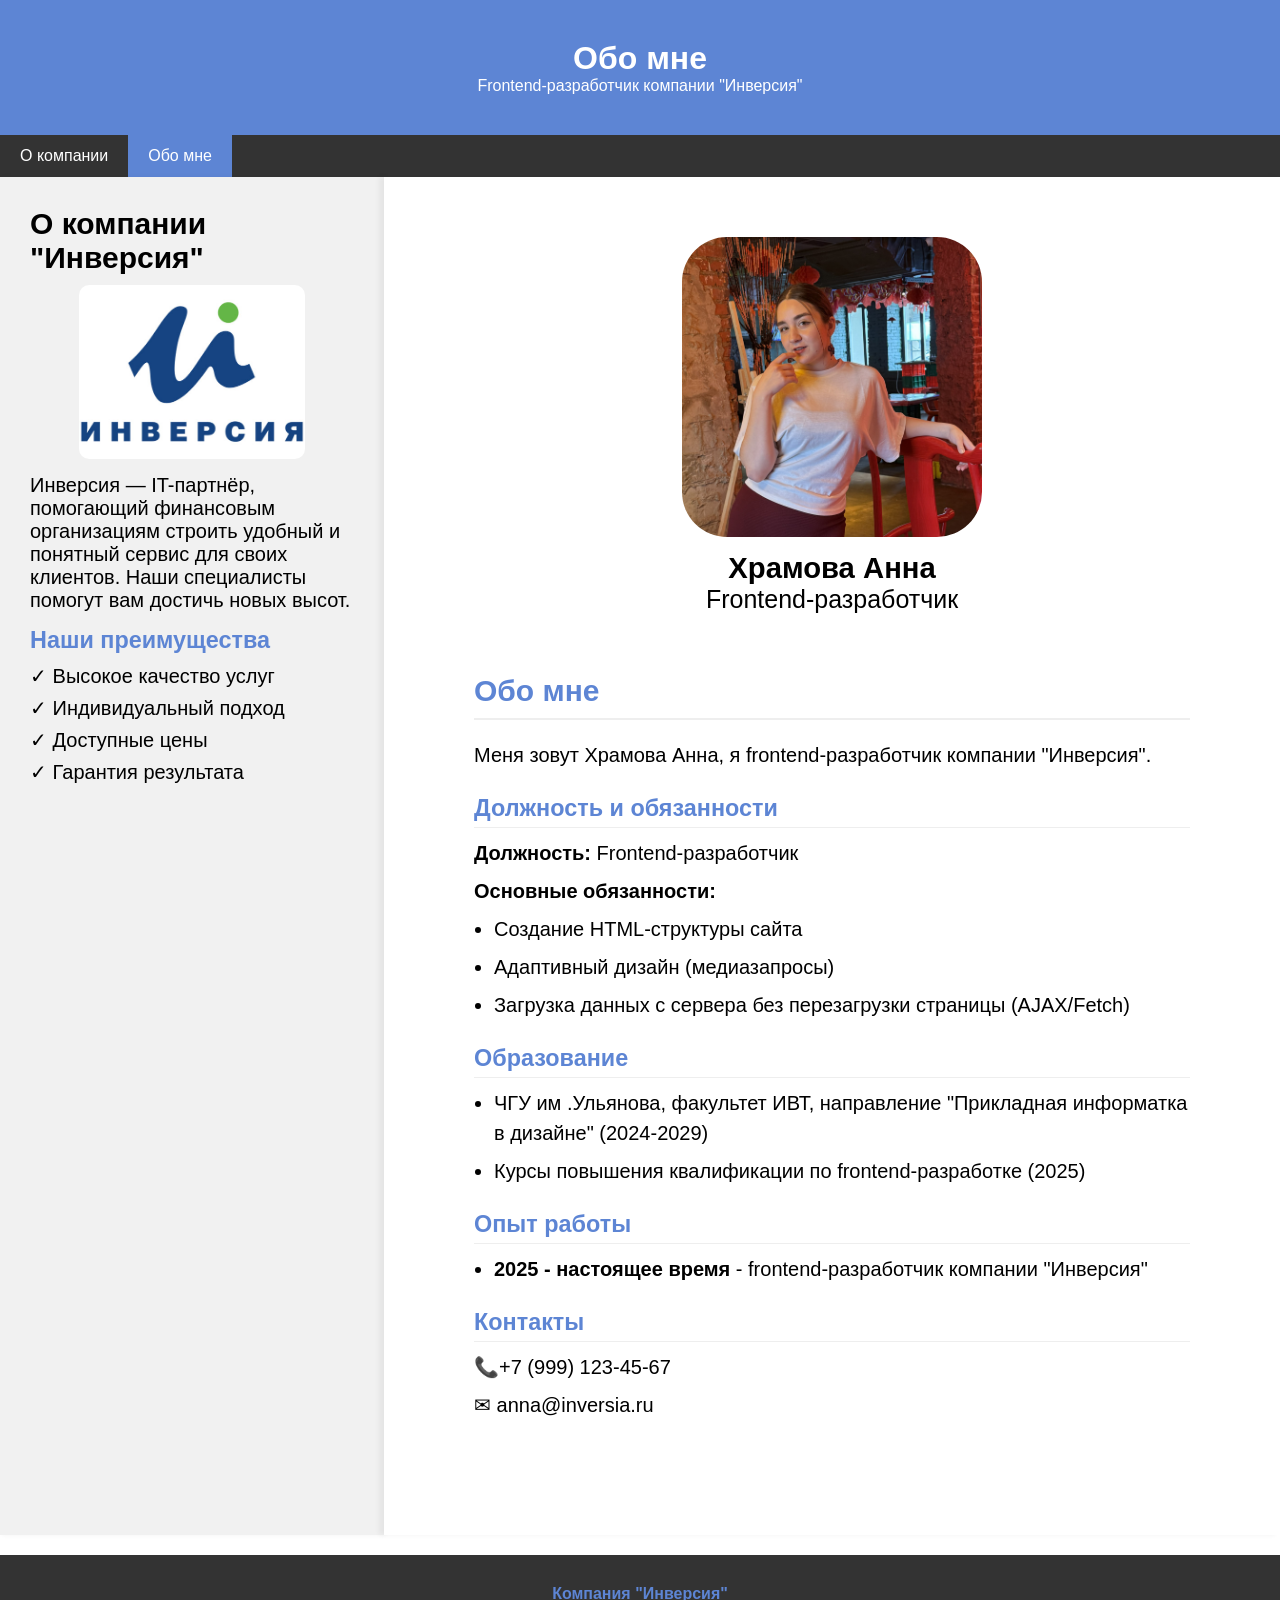
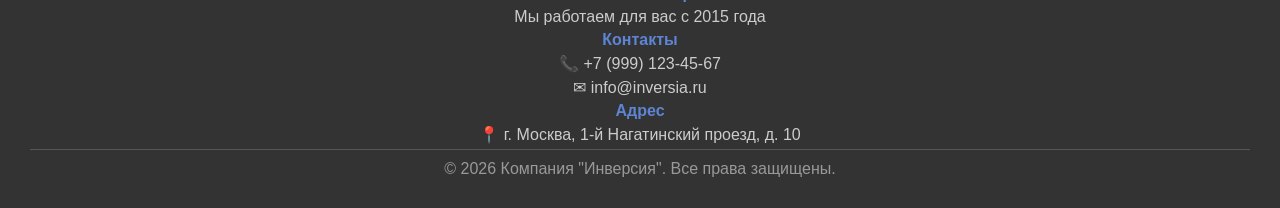
==== inner.html @ c91f504f "Add files via upload" ====
<!DOCTYPE html>
<html lang="ru">
<head>
    <meta charset="UTF-8">
    <meta name="viewport" content="width=device-width, initial-scale=1.0">
    <title>Обо мне - Моя компания</title>
    <link rel="stylesheet" href="style.css">
</head>
<body>
  
    <header>
        <h1>Обо мне</h1>
        <p>Frontend-разработчик компании "Инверсия"</p>
    </header>
  
    <nav>
        <a href="index.html">О компании</a>
        <a href="inner.html" class="active">Обо мне</a>
    </nav>
   
    <section>   
        <aside class ="mobile">
           <h2>О компании "Инверсия"</h2>
            <div class="first_column"></div>
           <img src="head.jpg" class = "photo_head">

            <p>Инверсия — IT-партнёр, помогающий финансовым организациям строить удобный и понятный сервис для своих клиентов. Наши специалисты помогут вам достичь новых высот.</p>
            
            <h3>Наши преимущества</h3>
            <p>✓ Высокое качество услуг</p>
            <p>✓ Индивидуальный подход</p>
            <p>✓ Доступные цены</p>
            <p>✓ Гарантия результата</p>      
        </aside>

        <div class="main">
            <div class="about-container">
                <div class="about-photo">
                <div class="photo">    
                     <img src="photo.jpg" alt="Анна Храмова">               
                </div>
                <h3>Храмова Анна</h3>
                <p class="position">Frontend-разработчик</p>
            </div>
      
            <div class="about-info">
                <h2>Обо мне</h2>
                
                <div class="header_section">                   
                   <p>Меня зовут Храмова Анна, я frontend-разработчик компании "Инверсия".</p>
               
                </div>

                <div class="header_section">
                    <h3>Должность и обязанности</h3>
                    <p><strong>Должность:</strong> Frontend-разработчик</p>
                    <p><strong>Основные обязанности:</strong></p>
                    <ul>
                        <li>Создание HTML-структуры сайта</li>
                        <li>Адаптивный дизайн (медиазапросы)</li>
                        <li>Загрузка данных с сервера без перезагрузки страницы (AJAX/Fetch)</li>
                    
                    </ul>
                </div>
        
                <div class="header_section">
                    <h3>Образование</h3>
                    <ul>
                        <li>ЧГУ им .Ульянова, факультет ИВТ, направление "Прикладная информатка в дизайне" (2024-2029)</li>
                        <li>Курсы повышения квалификации по frontend-разработке (2025)</li>
                    </ul>
                </div>

                <div class="header_section">
                    <h3>Опыт работы</h3>
                    <ul>
                        <li><strong>2025 - настоящее время</strong> - frontend-разработчик компании "Инверсия"</li>
                        
                    </ul>
                </div>

                <div class="header_section">
                    <h3>Контакты</h3>
                    <p>📞+7 (999) 123-45-67</p>
                    <p>✉ anna@inversia.ru</p>                  
                </div>
             </div>
    </section>
      
    <footer>       
            <div class="footer-section">
                <h4>Компания "Инверсия"</h4>
                <p>Мы работаем для вас с 2015 года</p>
                <h4>Контакты</h4>
                <p>📞 +7 (999) 123-45-67</p>
                <p>✉ info@inversia.ru</p>           
                <h4>Адрес</h4>
                <p>📍 г. Москва, 1-й Нагатинский проезд, д. 10</p>
            </div>
       
        <div class="copyright">
            <p>&copy; 2026 Компания "Инверсия". Все права защищены.</p>
        </div>
    </footer>
</body>
</html>
---- style.css ----
* {
    margin: 0;
    padding: 0;
    box-sizing: border-box;
}

body {
    font-family: Arial, Helvetica, sans-serif;

}

header {
    background: #5d85d4;
    color: white;
    padding: 40px;
    text-align: center;
}

nav {
    display: flex;
    background-color: #333;
}

nav a {
    color: white;
    padding: 12px 20px;
    text-decoration: none;
    text-align: center;
}

nav a:hover {
    background-color: #ddd;
    color: black;
}

nav a.active {
    background-color: #5d85d4;
}

section {
    display: flex;
    flex-wrap: wrap;
   
}

aside {
    flex: 30%;
    background-color: #f1f1f1;
    margin: 0 auto;
    padding: 30px;
    box-shadow: 2px 0 5px rgba(0,0,0,0.05);
    font-size: 20px;   
    
}

aside h2 {
    margin-bottom: 10px;
}

aside h3 {
    color: #5d85d4;
    margin: 15px 0 10px;
}

aside p {
    margin: 8px 0;
    font-size: 20px;
}

.photo_head {
    display: block;
    margin: 0 auto 15px;
    width: 70%;
    height: auto;
    border-radius: 10px;
}


.main {
    flex: 70%;
    background-color: rgb(255, 255, 255);    
    margin: 0 auto;
    padding: 30px;
    font-size: 25px;   
      box-shadow: -5px 0 5px rgba(0,5,0,0.05);
}

.main h2 {
    margin-bottom: 10px;
}


.about-container {
    margin: 0 auto;
    padding: 30px;  
}

.about-photo {
    text-align: center;
    margin-bottom: 30px;
}

.photo {
    width: 300px;
    height: 300px;
    background: #5d85d4;
    border-radius: 15%;
    margin: 0 auto 15px;
    display: flex;
    align-items: center;
    justify-content: center;
    overflow: hidden; 
}
.photo img {
    width: 100%;
    height: 100%;
    object-fit: cover; /* Обрезает картинку, сохраняя пропорции */
    display: block;
}
.about-info{
    flex: 30%;
  
    margin: 0 auto;
    padding: 30px;
   
    font-size: 20px;   
}
.about-info h2 {
    color: #5d85d4;
    margin-bottom: 20px;
    padding-bottom: 10px;
    border-bottom: 2px solid #eee;
}

.header_section {
    margin-bottom: 25px;
}

.header_section h3 {
    color: #5d85d4;
    margin-bottom: 10px;
    padding-bottom: 5px;
    border-bottom: 1px solid #eee;
}

.header_section p {
    margin: 8px 0;
    line-height: 1.5;
}

.header_section ul {
    margin-left: 20px;
}

.header_section li {
    margin: 8px 0;
    line-height: 1.5;
}

footer {
    background: #333;
    color: white;
    text-align: center;
    padding: 30px;
    margin-top: 20px;
}


.footer-section {
    flex: 1;
}

.footer-section h4 {
    margin-bottom: 15x;
    color: #5d85d4;
}

.footer-section p {
    color: #ccc;
    margin: 5px 0;
}

.copyright {
    border-top: 1px solid #555;
    padding-top: 10px;
    color: #999;
}


@media screen and (max-width: 700px) {
    section, nav {
        flex-direction: column;
    }
    .mobile {
        display: none;
    }
    
    .footer-content {
        flex-direction: column;
        text-align: center;
    }
    
    .about-container {
        padding: 20px;
    }
}

@media screen and (max-width: 480px) {
    header {
        padding: 20px;
    }
    
    header h1 {
        font-size: 1.3rem;
    }
    
    aside, .main {
        flex: 100%;
    }
    
    .about-photo h3 {
        font-size: 1.4rem;
    }
}
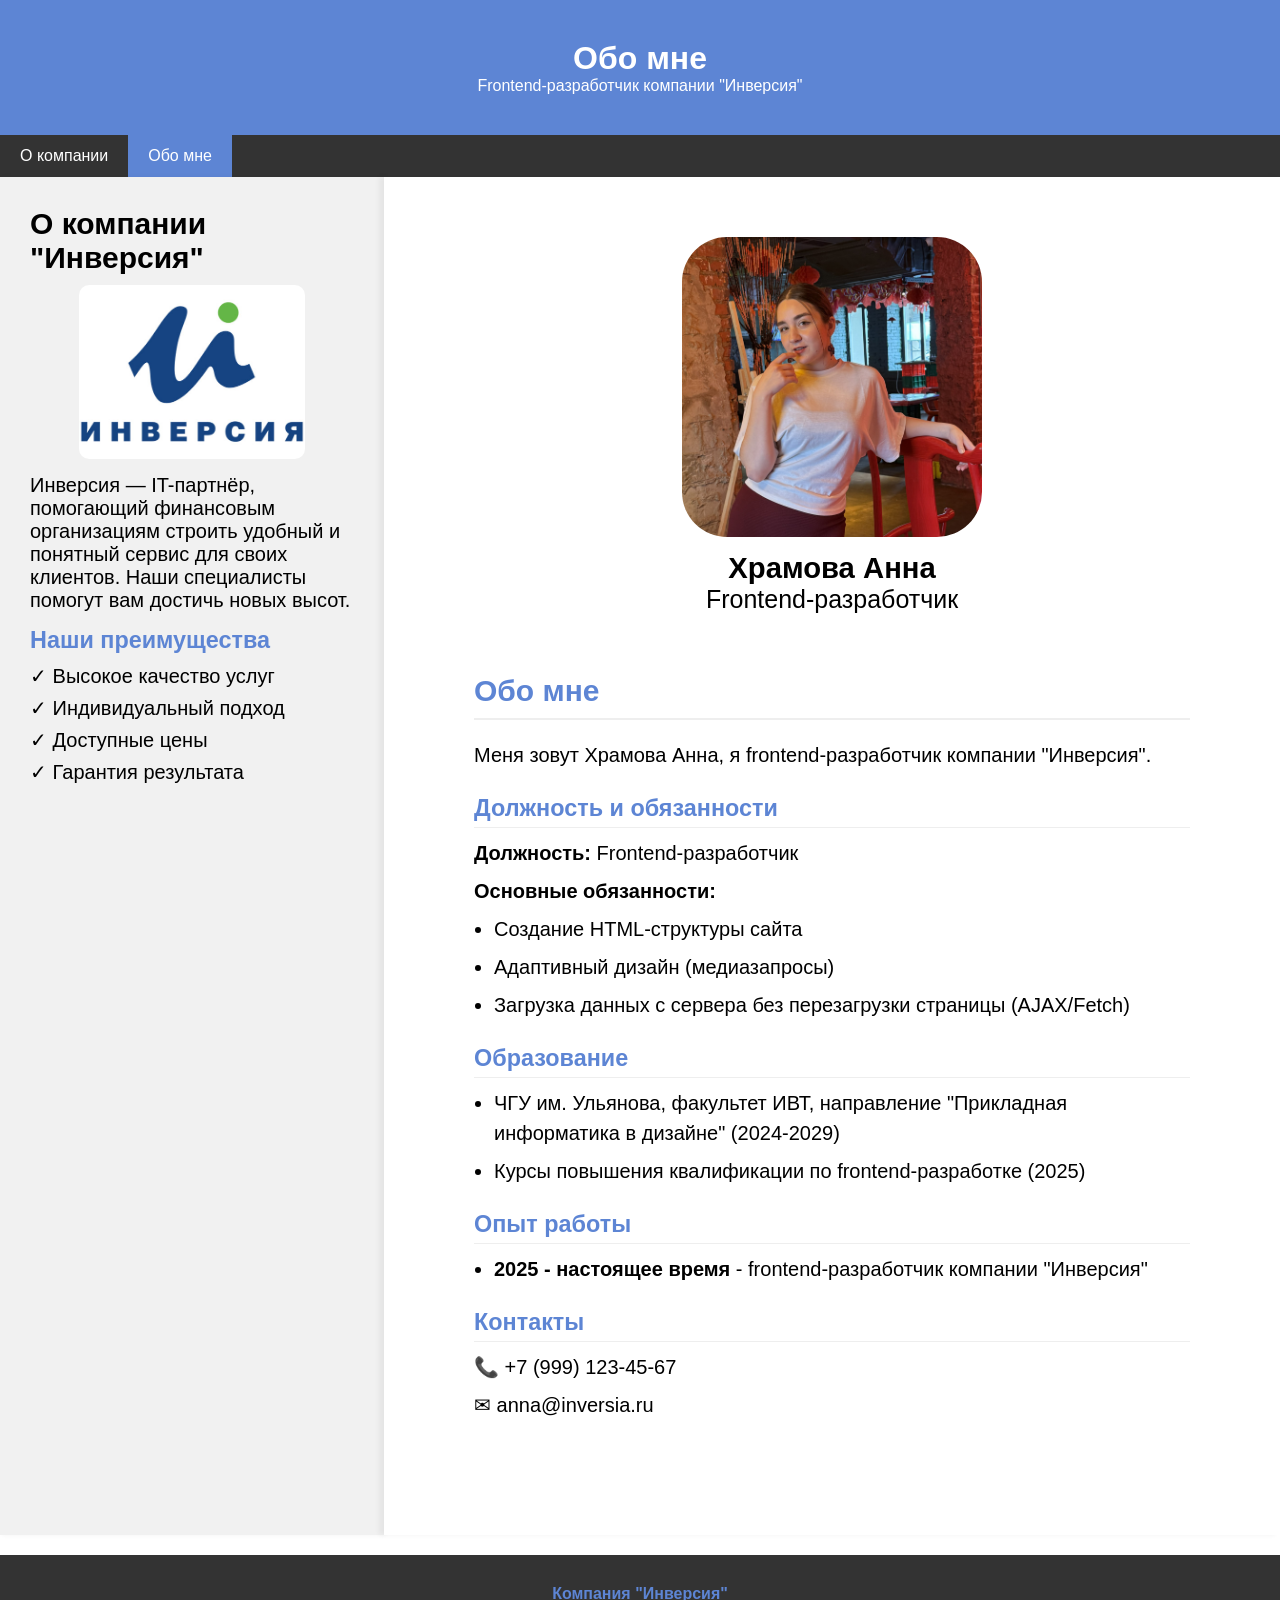
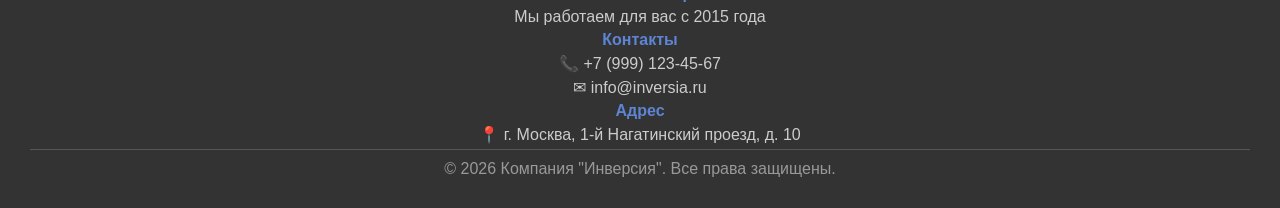
==== commit c430c87a: "Update inner.html" ====
--- a/inner.html
+++ b/inner.html
@@ -3,11 +3,11 @@
 <head>
     <meta charset="UTF-8">
     <meta name="viewport" content="width=device-width, initial-scale=1.0">
-    <title>Обо мне - Моя компания</title>
+    <title>Обо мне</title>
     <link rel="stylesheet" href="style.css">
+    <link rel="icon" href="head.jpg" type="image/x-icon">
 </head>
 <body>
-  
     <header>
         <h1>Обо мне</h1>
         <p>Frontend-разработчик компании "Инверсия"</p>
@@ -19,11 +19,9 @@
     </nav>
    
     <section>   
-        <aside class ="mobile">
-           <h2>О компании "Инверсия"</h2>
-            <div class="first_column"></div>
-           <img src="head.jpg" class = "photo_head">
-
+        <aside>
+            <h2>О компании "Инверсия"</h2>
+            <img src="head.jpg" class="photo_head" alt="Логотип компании">
             <p>Инверсия — IT-партнёр, помогающий финансовым организациям строить удобный и понятный сервис для своих клиентов. Наши специалисты помогут вам достичь новых высот.</p>
             
             <h3>Наши преимущества</h3>
@@ -35,72 +33,78 @@
 
         <div class="main">
             <div class="about-container">
-                <div class="about-photo">
-                <div class="photo">    
-                     <img src="photo.jpg" alt="Анна Храмова">               
+                <div class="about-photo">   
+                    <div class="photo">    
+                        <img src="photo.jpg" alt="Анна Храмова">               
+                    </div>
+                    <h3>Храмова Анна</h3>
+                    <p class="position">Frontend-разработчик</p>
                 </div>
-                <h3>Храмова Анна</h3>
-                <p class="position">Frontend-разработчик</p>
+          
+                <div class="about-info">
+                    <h2>Обо мне</h2>
+                    
+                    <div class="header_section">                   
+                        <p>Меня зовут Храмова Анна, я frontend-разработчик компании "Инверсия".</p>
+                    </div>
+
+                    <div class="header_section">
+                        <h3>Должность и обязанности</h3>
+                        <p><strong>Должность:</strong> Frontend-разработчик</p>
+                        <p><strong>Основные обязанности:</strong></p>
+                        <ul>
+                            <li>Создание HTML-структуры сайта</li>
+                            <li>Адаптивный дизайн (медиазапросы)</li>
+                            <li>Загрузка данных с сервера без перезагрузки страницы (AJAX/Fetch)</li>
+                        </ul>
+                    </div>
+            
+                    <div class="header_section">
+                        <h3>Образование</h3>
+                        <ul>
+                            <li>ЧГУ им. Ульянова, факультет ИВТ, направление "Прикладная информатика в дизайне" (2024-2029)</li>
+                            <li>Курсы повышения квалификации по frontend-разработке (2025)</li>
+                        </ul>
+                    </div>
+
+                    <div class="header_section">
+                        <h3>Опыт работы</h3>
+                        <ul>
+                            <li><strong>2025 - настоящее время</strong> - frontend-разработчик компании "Инверсия"</li>
+                        </ul>
+                    </div>
+
+                    <div class="header_section">
+                        <h3>Контакты</h3>
+                        <p>📞 +7 (999) 123-45-67</p>
+                        <p>✉ anna@inversia.ru</p>                  
+                    </div>
+                </div>
             </div>
-      
-            <div class="about-info">
-                <h2>Обо мне</h2>
-                
-                <div class="header_section">                   
-                   <p>Меня зовут Храмова Анна, я frontend-разработчик компании "Инверсия".</p>
-               
-                </div>
-
-                <div class="header_section">
-                    <h3>Должность и обязанности</h3>
-                    <p><strong>Должность:</strong> Frontend-разработчик</p>
-                    <p><strong>Основные обязанности:</strong></p>
-                    <ul>
-                        <li>Создание HTML-структуры сайта</li>
-                        <li>Адаптивный дизайн (медиазапросы)</li>
-                        <li>Загрузка данных с сервера без перезагрузки страницы (AJAX/Fetch)</li>
-                    
-                    </ul>
-                </div>
-        
-                <div class="header_section">
-                    <h3>Образование</h3>
-                    <ul>
-                        <li>ЧГУ им .Ульянова, факультет ИВТ, направление "Прикладная информатка в дизайне" (2024-2029)</li>
-                        <li>Курсы повышения квалификации по frontend-разработке (2025)</li>
-                    </ul>
-                </div>
-
-                <div class="header_section">
-                    <h3>Опыт работы</h3>
-                    <ul>
-                        <li><strong>2025 - настоящее время</strong> - frontend-разработчик компании "Инверсия"</li>
-                        
-                    </ul>
-                </div>
-
-                <div class="header_section">
-                    <h3>Контакты</h3>
-                    <p>📞+7 (999) 123-45-67</p>
-                    <p>✉ anna@inversia.ru</p>                  
-                </div>
-             </div>
+        </div>
     </section>
       
-    <footer>       
-            <div class="footer-section">
-                <h4>Компания "Инверсия"</h4>
-                <p>Мы работаем для вас с 2015 года</p>
-                <h4>Контакты</h4>
-                <p>📞 +7 (999) 123-45-67</p>
-                <p>✉ info@inversia.ru</p>           
-                <h4>Адрес</h4>
-                <p>📍 г. Москва, 1-й Нагатинский проезд, д. 10</p>
+    <footer>
+        <div class="container">
+            <div class="footer-content">
+                <div class="footer-section">
+                    <h4>Компания "Инверсия"</h4>
+                    <p>Мы работаем для вас с 2015 года</p>
+                </div>
+                <div class="footer-section">
+                    <h4>Контакты</h4>
+                    <p>📞 +7 (999) 123-45-67</p>
+                    <p>✉ info@inversia.ru</p>
+                </div>
+                <div class="footer-section">
+                    <h4>Адрес</h4>
+                    <p>📍 г. Москва, 1-й Нагатинский проезд, д. 10</p>
+                </div>
             </div>
-       
-        <div class="copyright">
-            <p>&copy; 2026 Компания "Инверсия". Все права защищены.</p>
+            <div class="copyright">
+                <p>&copy; 2026 Компания "Инверсия". Все права защищены.</p>
+            </div>
         </div>
     </footer>
 </body>
-</html>+</html>
--- a/style.css
+++ b/style.css
@@ -191,34 +191,7 @@
     section, nav {
         flex-direction: column;
     }
-    .mobile {
+        .mobile {
         display: none;
     }
-    
-    .footer-content {
-        flex-direction: column;
-        text-align: center;
-    }
-    
-    .about-container {
-        padding: 20px;
-    }
 }
-
-@media screen and (max-width: 480px) {
-    header {
-        padding: 20px;
-    }
-    
-    header h1 {
-        font-size: 1.3rem;
-    }
-    
-    aside, .main {
-        flex: 100%;
-    }
-    
-    .about-photo h3 {
-        font-size: 1.4rem;
-    }
-}
